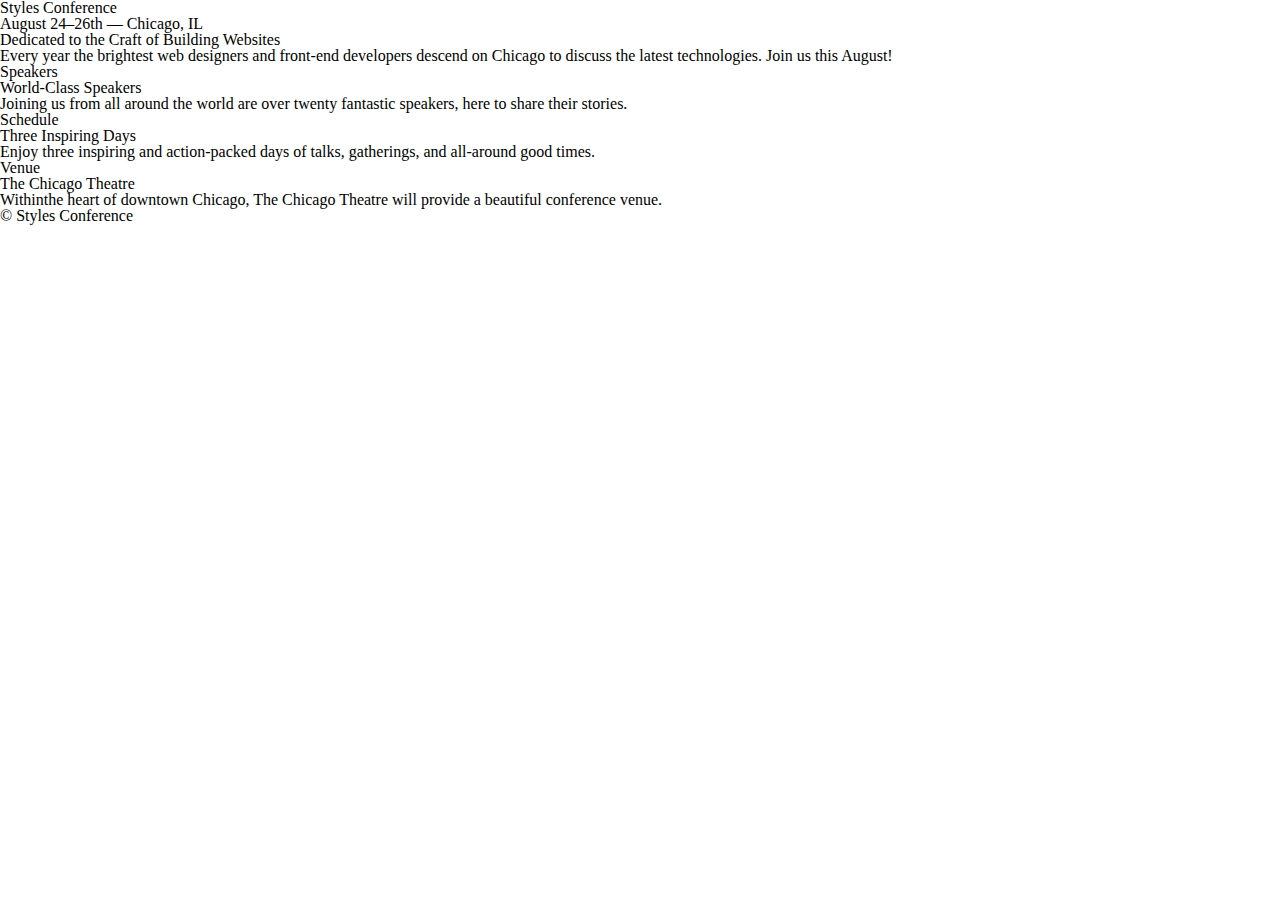
==== index.html @ 5c6b534c "co" ====
<!DOCTYPE html>
<html lang="en">
  <head>
    <meta charset="UTF-8">
    <meta content="width=device-width, initial-scale=1.0" name="viewport">
    <title>First Webpage</title>
    <link rel="stylesheet" href="style.css">
  </head>
  <body>
    <header>
      <h1>Styles Conference</h1>
      <h3>August 24&ndash;26th &mdash; Chicago, IL</h3>
    </header>
    <section>
      <section>
        <h2>Dedicated to the Craft of Building Websites</h2>
        <p>Every year the brightest web designers and front-end developers descend on Chicago to discuss the latest technologies. Join us this August!</p>
      </section>
      <section>
        <h5>Speakers</h5>
        <h3>World-Class Speakers</h3>
        <p>Joining us from all around the world are over twenty fantastic speakers, here to share their stories.</p>
      </section>
      <section>
        <h5>Schedule</h5>
        <h3>Three Inspiring Days</h3>
        <p>Enjoy three inspiring and action-packed days of talks, gatherings, and all-around good times.</p>
      </section>
      <section>
        <h5>Venue</h5>
        <h3>The Chicago Theatre</h3>
        <p>Withinthe heart of downtown Chicago, The Chicago Theatre will provide a beautiful conference venue.</p>
      </section>
    </section>
    <footer>
      <small>&copy; Styles Conference</small>
    </footer>
    


  </body>
</html>
---- style.css ----
/* http://meyerweb.com/eric/tools/css/reset/
   v2.0 | 20110126
   License: none (public domain)
*/

html, body, div, span, applet, object, iframe,
h1, h2, h3, h4, h5, h6, p, blockquote, pre,
a, abbr, acronym, address, big, cite, code,
del, dfn, em, img, ins, kbd, q, s, samp,
small, strike, strong, sub, sup, tt, var,
b, u, i, center,
dl, dt, dd, ol, ul, li,
fieldset, form, label, legend,
table, caption, tbody, tfoot, thead, tr, th, td,
article, aside, canvas, details, embed,
figure, figcaption, footer, header, hgroup,
menu, nav, output, ruby, section, summary,
time, mark, audio, video {
    margin: 0;
    padding: 0;
    border: 0;
    font-size: 100%;
    font: inherit;
    vertical-align: baseline;
    box-sizing: border-box;
}

/* HTML5 display-role reset for older browsers */
article, aside, details, figcaption, figure,
footer, header, hgroup, menu, nav, section {
    display: block;
}

body {
    line-height: 1;
}

ol, ul {
    list-style: none;
}

blockquote, q {
    quotes: none;
}

blockquote:before, blockquote:after,
q:before, q:after {
    content: '';
    content: none;
}

table {
    border-collapse: collapse;
    border-spacing: 0;
}
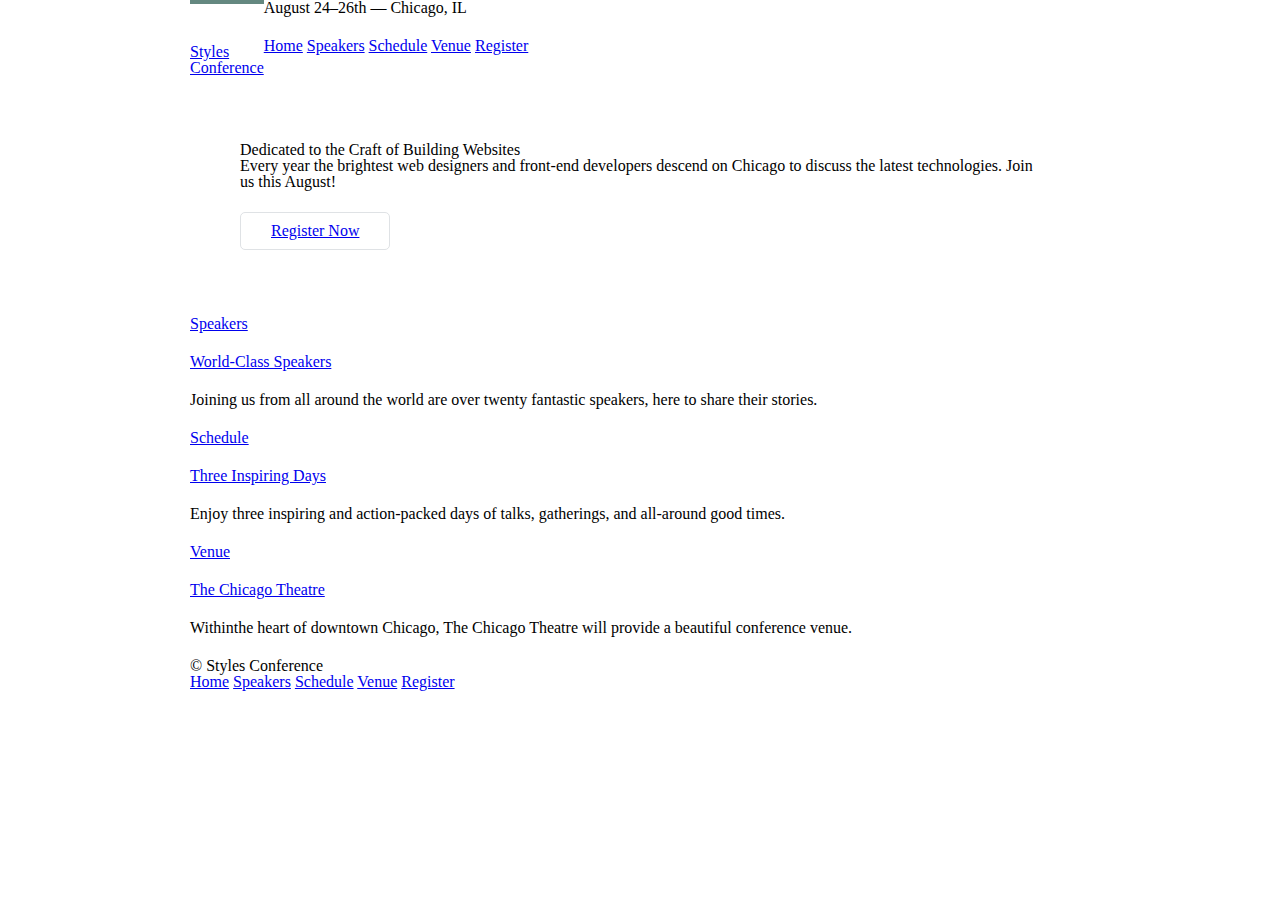
==== commit cbaab2c7: "more" ====
--- a/index.html
+++ b/index.html
@@ -7,36 +7,84 @@
     <link rel="stylesheet" href="style.css">
   </head>
   <body>
-    <header>
-      <h1>Styles Conference</h1>
+    
+    <!-- Header -->
+    
+    <header class="container group">
+      
+      <h1 class="logo">
+        <a href="index.html">Styles <br> Conference</a>
+      </h1>
+      
       <h3>August 24&ndash;26th &mdash; Chicago, IL</h3>
+      
+      <nav>
+        <a href="index.html">Home</a>
+        <a href="speakers.html">Speakers</a>
+        <a href="schedule.html">Schedule</a>
+        <a href="venue.html">Venue</a>
+        <a href="register.html">Register</a>
+      </nav>
+      
     </header>
-    <section>
+    
+    <!-- Hero -->
+    
+    <section class="hero container">
+      <h2>Dedicated to the Craft of Building Websites</h2>
+      
+      <p>Every year the brightest web designers and front-end developers descend on Chicago to discuss the latest
+        technologies. Join us this August!</p>
+      
+      <a class="btn btn-alt" href="register.html">Register Now</a>
+      
+    </section>
+    
+    <!-- Teasers -->
+    
+    <section class="container">
+    
       <section>
-        <h2>Dedicated to the Craft of Building Websites</h2>
-        <p>Every year the brightest web designers and front-end developers descend on Chicago to discuss the latest technologies. Join us this August!</p>
-      </section>
-      <section>
-        <h5>Speakers</h5>
-        <h3>World-Class Speakers</h3>
+        <a href="speakers.html">
+          <h5>Speakers</h5>
+          <h3>World-Class Speakers</h3>
+        </a>
         <p>Joining us from all around the world are over twenty fantastic speakers, here to share their stories.</p>
       </section>
+      
       <section>
-        <h5>Schedule</h5>
-        <h3>Three Inspiring Days</h3>
+        <a href="schedule.html">
+          <h5>Schedule</h5>
+          <h3>Three Inspiring Days</h3>
+        </a>
         <p>Enjoy three inspiring and action-packed days of talks, gatherings, and all-around good times.</p>
       </section>
+      
       <section>
-        <h5>Venue</h5>
-        <h3>The Chicago Theatre</h3>
+        <a href="venue.html">
+          <h5>Venue</h5>
+          <h3>The Chicago Theatre</h3>
+        </a>
         <p>Withinthe heart of downtown Chicago, The Chicago Theatre will provide a beautiful conference venue.</p>
       </section>
+      
     </section>
-    <footer>
+    
+    <!-- Footer -->
+    
+    <footer class="primary-footer group container">
+      
       <small>&copy; Styles Conference</small>
+      
+      <nav>
+        <a href="index.html">Home</a>
+        <a href="speakers.html">Speakers</a>
+        <a href="schedule.html">Schedule</a>
+        <a href="venue.html">Venue</a>
+        <a href="register.html">Register</a>
+      </nav>
+      
     </footer>
     
-
-
   </body>
 </html>--- a/style.css
+++ b/style.css
@@ -22,7 +22,6 @@
     font-size: 100%;
     font: inherit;
     vertical-align: baseline;
-    box-sizing: border-box;
 }
 
 /* HTML5 display-role reset for older browsers */
@@ -52,4 +51,47 @@
 table {
     border-collapse: collapse;
     border-spacing: 0;
+}
+
+*, *:before, *:after {
+    -webkit-box-sizing: border-box;
+    -moz-box-sizing: border-box;
+    box-sizing: border-box;
+}
+
+.container {
+    width: 960px;
+    padding: 0 30px;
+    margin: 0 auto;
+}
+
+h1, h3, h4, h5, p {
+    margin-bottom: 22px;
+}
+
+.btn {
+    border-radius: 5px;
+    display: inline-block;
+    margin: 0;
+}
+
+.btn-alt {
+    border: 1px solid #dfe2e5;
+    padding: 10px 30px;
+}
+
+.hero {
+    padding: 22px 80px 66px 80px;
+}
+
+.group:after, .group:before, .group {
+    content: "";
+    display: table;
+    clear: both;
+}
+
+.logo {
+    float: left;
+    border-top: 4px solid #648880;
+    padding: 40px 0 22px 0;
 }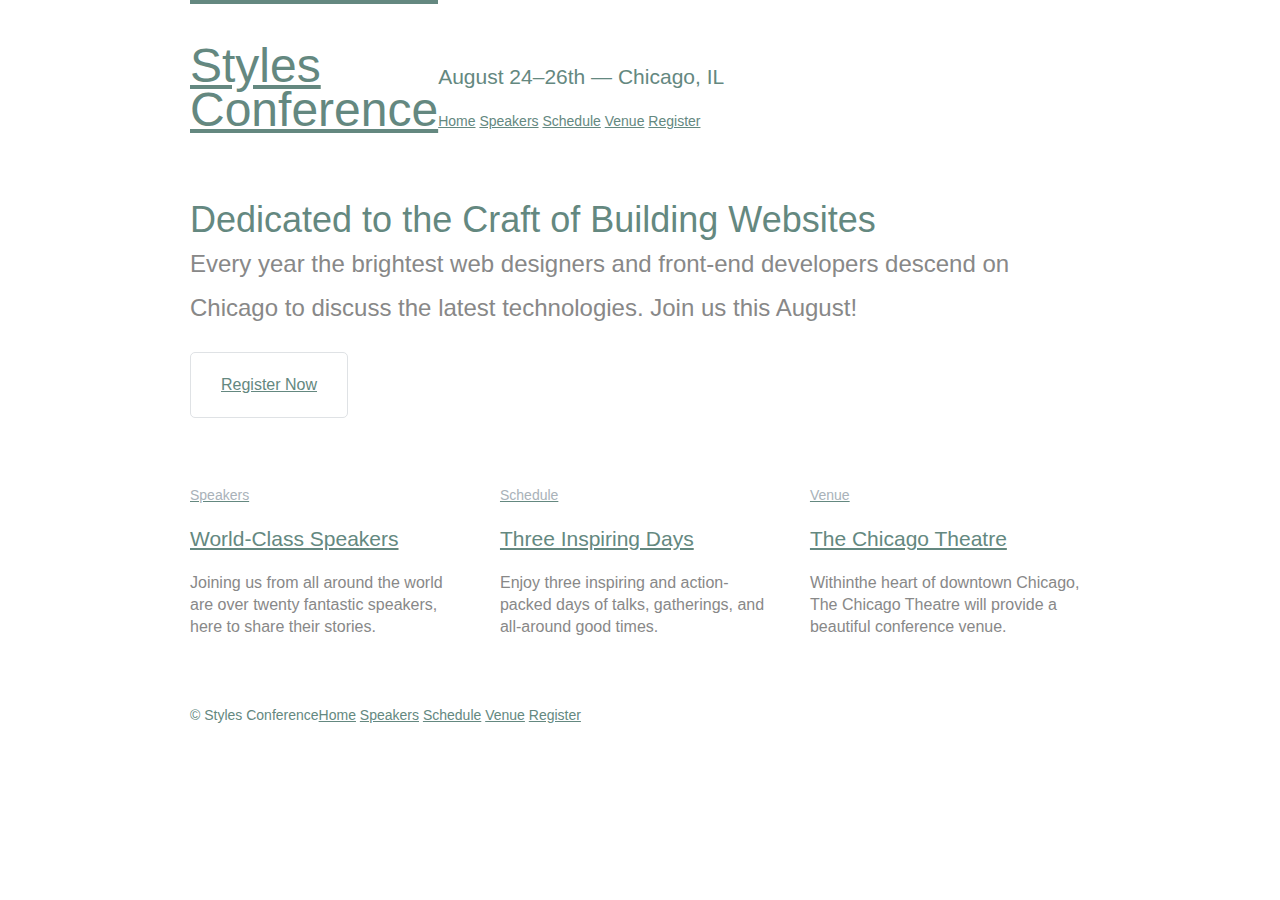
==== commit e285258c: "text-decoration done" ====
--- a/index.html
+++ b/index.html
@@ -16,9 +16,9 @@
         <a href="index.html">Styles <br> Conference</a>
       </h1>
       
-      <h3>August 24&ndash;26th &mdash; Chicago, IL</h3>
+      <h3 class="tagline">August 24&ndash;26th &mdash; Chicago, IL</h3>
       
-      <nav>
+      <nav class="primary-nav">
         <a href="index.html">Home</a>
         <a href="speakers.html">Speakers</a>
         <a href="schedule.html">Schedule</a>
@@ -42,25 +42,26 @@
     
     <!-- Teasers -->
     
-    <section class="container">
+    <section class="grid">
     
-      <section>
+    <!--      Speakers-->
+      <section class="teaser col-1-3">
         <a href="speakers.html">
           <h5>Speakers</h5>
           <h3>World-Class Speakers</h3>
         </a>
         <p>Joining us from all around the world are over twenty fantastic speakers, here to share their stories.</p>
-      </section>
-      
-      <section>
+      </section><!--
+      Schedule
+      --><section class="teaser col-1-3">
         <a href="schedule.html">
           <h5>Schedule</h5>
           <h3>Three Inspiring Days</h3>
         </a>
         <p>Enjoy three inspiring and action-packed days of talks, gatherings, and all-around good times.</p>
-      </section>
-      
-      <section>
+      </section><!--
+      Venue
+      --><section class="teaser col-1-3">
         <a href="venue.html">
           <h5>Venue</h5>
           <h3>The Chicago Theatre</h3>
--- a/style.css
+++ b/style.css
@@ -59,10 +59,9 @@
     box-sizing: border-box;
 }
 
-.container {
-    width: 960px;
-    padding: 0 30px;
-    margin: 0 auto;
+body {
+    color: #888;
+    font: 300 16px/22px "Open Sans", "Helvetica Neue", Helvetica, Arial, sans-serif;
 }
 
 h1, h3, h4, h5, p {
@@ -81,7 +80,16 @@
 }
 
 .hero {
+    line-height: 44px;
     padding: 22px 80px 66px 80px;
+}
+
+.hero h2 {
+    font-size: 36px;
+}
+
+.hero p {
+    font-size: 24px;
 }
 
 .group:after, .group:before, .group {
@@ -94,4 +102,111 @@
     float: left;
     border-top: 4px solid #648880;
     padding: 40px 0 22px 0;
-}+}
+
+.primary-footer small {
+    float: left;
+    font-weight: 400;
+}
+
+.primary-footer {
+    color: #648880;
+    font-size: 14px;
+    padding-bottom: 44px;
+    padding-top: 44px;
+}
+
+.col-1-3 {
+    width: 33.33%;
+}
+
+.col-2-3 {
+    width: 66.66%;
+}
+
+.col-1-3, .col-2-3 {
+    display: inline-block;
+    vertical-align: top;
+}
+
+.grid, .col-1-3, .col-2-3 {
+    padding-left: 15px;
+    padding-right: 15px;
+}
+
+.container,
+.grid {
+    margin: 0 auto;
+    width: 960px;
+}
+
+.container {
+    padding-left: 30px;
+    padding-right: 30px;
+}
+
+h1, h2, h3, h4 {
+    color: #648880;
+}
+
+h1 {
+    font-size: 36px;
+    line-height: 44px;
+}
+h2 {
+    font-size: 24px;
+    line-height: 44px;
+}
+h3 {
+    font-size: 21px;
+}
+h4 {
+    font-size: 18px;
+}
+h5 {
+    color: #a9b2b9;
+    font-size: 14px;
+    font-weight: 400;
+}
+strong {
+    font-weight: 400;
+}
+cite, em {
+    font-style: italic;
+}
+
+/*
+    =============================
+    Links
+    =============================
+
+*/
+
+
+a:hover {
+    color: #a9b2b9;
+}
+a {
+    color: #648880;
+}
+
+.logo {
+    border-top: 4px solid #648880;
+    float: left;
+    font-size: 48px;
+    line-height: 44px;
+    padding: 40px 0 22px 0;
+}
+
+.tagline {
+    margin: 66px 0 22px 0;
+}
+
+.primary-nav {
+    font-size: 14px;
+    font-weight: 400;
+}
+
+.teaser a:hover h5 {
+    color: #a9b2b9;
+}
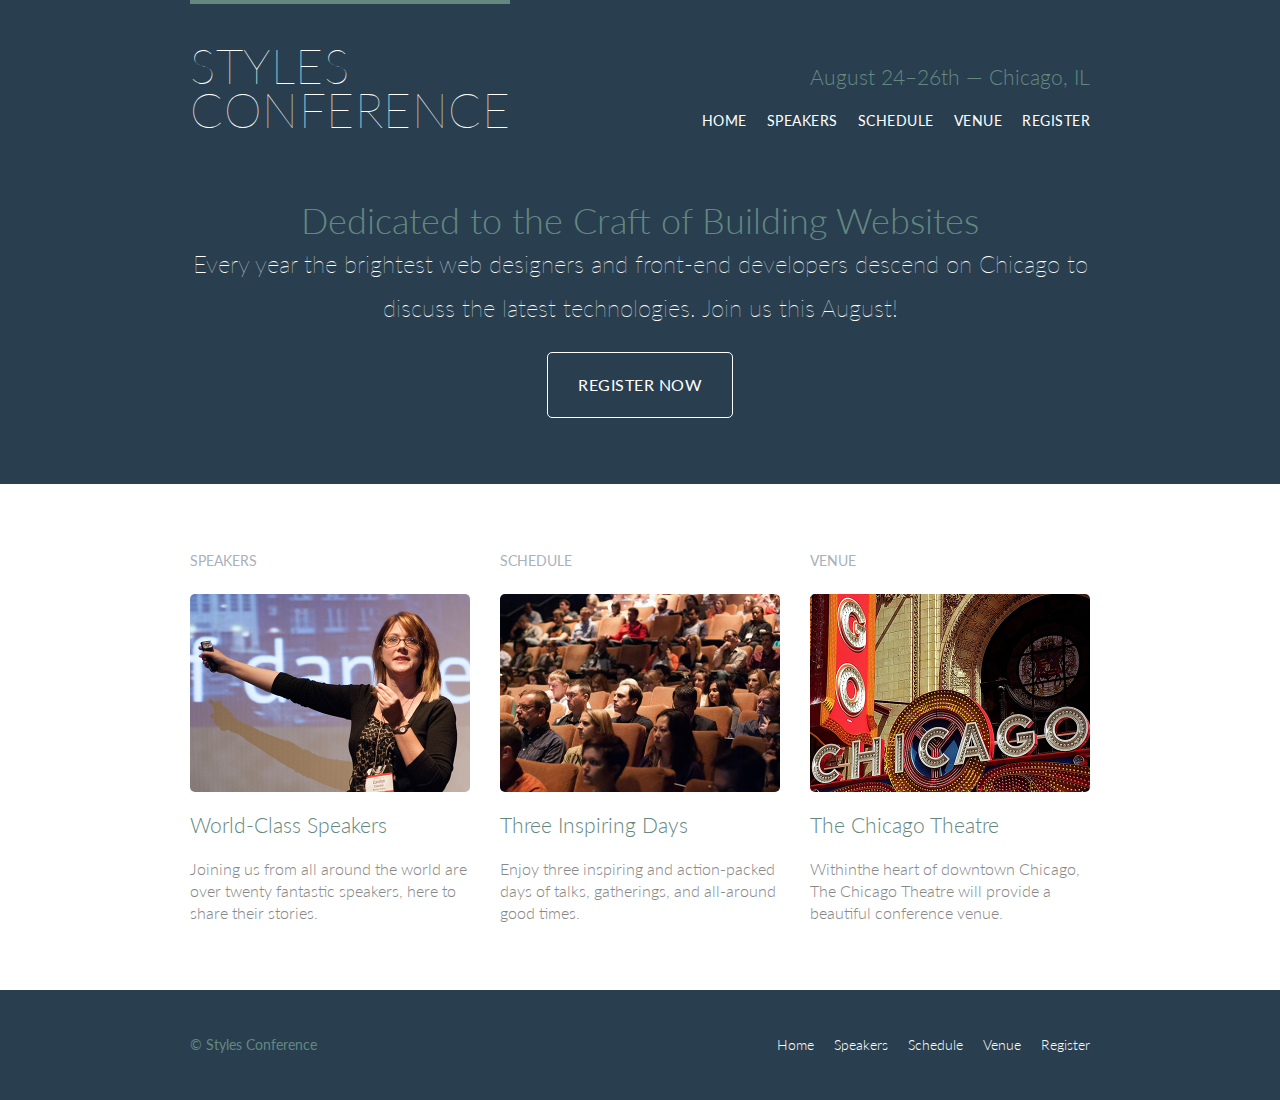
==== commit 5af3d251: "Speakers Images added" ====
--- a/index.html
+++ b/index.html
@@ -4,13 +4,15 @@
     <meta charset="UTF-8">
     <meta content="width=device-width, initial-scale=1.0" name="viewport">
     <title>First Webpage</title>
-    <link rel="stylesheet" href="style.css">
+    <link rel="stylesheet" href="assets/stylesheets/style.css">
+    <link href="https://fonts.googleapis.com/css2?family=Lato:ital,wght@0,100;0,300;0,400;1,100;1,300;1,400&display=swap" rel="stylesheet">
+
   </head>
   <body>
     
     <!-- Header -->
     
-    <header class="container group">
+    <header class="primary-header container group">
       
       <h1 class="logo">
         <a href="index.html">Styles <br> Conference</a>
@@ -18,12 +20,14 @@
       
       <h3 class="tagline">August 24&ndash;26th &mdash; Chicago, IL</h3>
       
-      <nav class="primary-nav">
-        <a href="index.html">Home</a>
-        <a href="speakers.html">Speakers</a>
-        <a href="schedule.html">Schedule</a>
-        <a href="venue.html">Venue</a>
-        <a href="register.html">Register</a>
+      <nav class="nav primary-nav">
+        <ul>
+          <li><a href="index.html">Home</a></li><!--
+    --><li><a href="speakers.html">Speakers</a></li><!--
+    --><li><a href="schedule.html">Schedule</a></li><!--
+    --><li><a href="venue.html">Venue</a></li><!--
+    --><li><a href="register.html">Register</a></li>
+        </ul>
       </nav>
       
     </header>
@@ -40,49 +44,57 @@
       
     </section>
     
+    
     <!-- Teasers -->
     
-    <section class="grid">
-    
-    <!--      Speakers-->
-      <section class="teaser col-1-3">
-        <a href="speakers.html">
+    <section class="row">
+      <div class="grid">
+      
+      <!--      Speakers-->
+        <section class="teaser col-1-3">
           <h5>Speakers</h5>
-          <h3>World-Class Speakers</h3>
-        </a>
-        <p>Joining us from all around the world are over twenty fantastic speakers, here to share their stories.</p>
-      </section><!--
-      Schedule
-      --><section class="teaser col-1-3">
+          <a href="speakers.html">
+            <img src="assets/images/home/speakers.jpg" alt="Professional Speakers"/>
+            <h3>World-Class Speakers</h3>
+          </a>
+          <p>Joining us from all around the world are over twenty fantastic speakers, here to share their stories.</p>
+        </section><!--
+        Schedule
+        --><section class="teaser col-1-3">
+        <h5>Schedule</h5>
         <a href="schedule.html">
-          <h5>Schedule</h5>
-          <h3>Three Inspiring Days</h3>
-        </a>
-        <p>Enjoy three inspiring and action-packed days of talks, gatherings, and all-around good times.</p>
-      </section><!--
-      Venue
-      --><section class="teaser col-1-3">
+          <img src="assets/images/home/schedule.jpg" alt="Schedule"/>
+            <h3>Three Inspiring Days</h3>
+          </a>
+          <p>Enjoy three inspiring and action-packed days of talks, gatherings, and all-around good times.</p>
+        </section><!--
+        Venue
+        --><section class="teaser col-1-3">
+        <h5>Venue</h5>
         <a href="venue.html">
-          <h5>Venue</h5>
-          <h3>The Chicago Theatre</h3>
-        </a>
-        <p>Withinthe heart of downtown Chicago, The Chicago Theatre will provide a beautiful conference venue.</p>
-      </section>
-      
+          <img src="assets/images/home/venue.jpg"/>
+            <h3>The Chicago Theatre</h3>
+          </a>
+          <p>Withinthe heart of downtown Chicago, The Chicago Theatre will provide a beautiful conference venue.</p>
+        </section>
+        
+      </div>
     </section>
-    
     <!-- Footer -->
     
     <footer class="primary-footer group container">
       
       <small>&copy; Styles Conference</small>
       
-      <nav>
-        <a href="index.html">Home</a>
-        <a href="speakers.html">Speakers</a>
-        <a href="schedule.html">Schedule</a>
-        <a href="venue.html">Venue</a>
-        <a href="register.html">Register</a>
+      <nav class="nav">
+        <ul>
+          <li><a href="index.html">Home</a></li><!--
+          --><li><a href="speakers.html">Speakers</a></li><!--
+          --><li><a href="schedule.html">Schedule</a></li><!--
+          --><li><a href="venue.html">Venue</a></li><!--
+          --><li><a href="register.html">Register</a></li>
+        </ul>
+        
       </nav>
       
     </footer>
--- a/assets/stylesheets/style.css
+++ b/assets/stylesheets/style.css
@@ -0,0 +1,307 @@
+/* http://meyerweb.com/eric/tools/css/reset/
+   v2.0 | 20110126
+   License: none (public domain)
+*/
+
+html, body, div, span, applet, object, iframe,
+h1, h2, h3, h4, h5, h6, p, blockquote, pre,
+a, abbr, acronym, address, big, cite, code,
+del, dfn, em, img, ins, kbd, q, s, samp,
+small, strike, strong, sub, sup, tt, var,
+b, u, i, center,
+dl, dt, dd, ol, ul, li,
+fieldset, form, label, legend,
+table, caption, tbody, tfoot, thead, tr, th, td,
+article, aside, canvas, details, embed,
+figure, figcaption, footer, header, hgroup,
+menu, nav, output, ruby, section, summary,
+time, mark, audio, video {
+    margin: 0;
+    padding: 0;
+    border: 0;
+    font-size: 100%;
+    font: inherit;
+    vertical-align: baseline;
+}
+
+/* HTML5 display-role reset for older browsers */
+article, aside, details, figcaption, figure,
+footer, header, hgroup, menu, nav, section {
+    display: block;
+}
+
+body {
+    line-height: 1;
+}
+
+ol, ul {
+    list-style: none;
+}
+
+blockquote, q {
+    quotes: none;
+}
+
+blockquote:before, blockquote:after,
+q:before, q:after {
+    content: '';
+    content: none;
+}
+
+table {
+    border-collapse: collapse;
+    border-spacing: 0;
+}
+
+*, *:before, *:after {
+    -webkit-box-sizing: border-box;
+    -moz-box-sizing: border-box;
+    box-sizing: border-box;
+}
+
+body {
+    background: #293f50;
+    color: #888;
+    font: 300 16px/22px "Lato", "Open Sans", "Helvetica Neue", Helvetica, Arial, sans-serif;
+}
+
+h1, h3, h4, h5, p {
+    margin-bottom: 22px;
+}
+
+.btn {
+    border-radius: 5px;
+    color: #fff;
+    cursor: pointer;
+    display: inline-block;
+    font-weight: 400;
+    letter-spacing: .5px;
+    margin: 0;
+    text-transform: uppercase;
+}
+
+.btn-alt {
+    border: 1px solid #fff;
+    padding: 10px 30px;
+}
+
+.btn-alt:hover {
+    background: #fff;
+    color: #648880;
+}
+
+.hero {
+    color: #fff;
+    line-height: 44px;
+    padding: 22px 80px 66px 80px;
+    text-align: center;
+}
+
+.hero h2 {
+    font-size: 36px;
+}
+
+.hero p {
+    font-size: 24px;
+    font-weight: 100;
+}
+
+.group:after, .group:before, .group {
+    content: "";
+    display: table;
+    clear: both;
+}
+
+.logo {
+    border-top: 4px solid #648880;
+    float: left;
+    font-size: 48px;
+    font-weight: 100;
+    letter-spacing: .5px;
+    line-height: 44px;
+    padding: 40px 0 22px 0;
+    text-transform: uppercase;
+}
+
+.primary-footer small {
+    float: left;
+    font-weight: 400;
+}
+
+.primary-footer {
+    color: #648880;
+    font-size: 14px;
+    padding-bottom: 44px;
+    padding-top: 44px;
+}
+
+.col-1-3 {
+    width: 33.33%;
+}
+
+.col-2-3 {
+    width: 66.66%;
+}
+
+.col-1-3, .col-2-3 {
+    display: inline-block;
+    vertical-align: top;
+}
+
+.grid, .col-1-3, .col-2-3 {
+    padding-left: 15px;
+    padding-right: 15px;
+}
+
+.container,
+.grid {
+    margin: 0 auto;
+    width: 960px;
+}
+
+.container {
+    padding-left: 30px;
+    padding-right: 30px;
+}
+
+h1, h2, h3, h4 {
+    color: #648880;
+}
+
+h1 {
+    font-size: 36px;
+    line-height: 44px;
+}
+h2 {
+    font-size: 24px;
+    line-height: 44px;
+}
+h3 {
+    font-size: 21px;
+}
+h4 {
+    font-size: 18px;
+}
+h5 {
+    color: #a9b2b9;
+    font-size: 14px;
+    font-weight: 400;
+    text-transform: uppercase;
+}
+strong {
+    font-weight: 400;
+}
+cite, em {
+    font-style: italic;
+}
+
+/*
+    =============================
+    Links
+    =============================
+
+*/
+
+
+a:hover {
+    color: #a9b2b9;
+}
+a {
+    color: #648880;
+    text-decoration: none;
+}
+p a {
+    border-bottom: 1px solid #dfe2e5;
+}
+
+.logo {
+    border-top: 4px solid #648880;
+    float: left;
+    font-size: 48px;
+    line-height: 44px;
+    padding: 40px 0 22px 0;
+}
+
+.tagline {
+    margin: 66px 0 22px 0;
+    text-align: right;
+}
+
+.primary-nav {
+    font-size: 14px;
+    font-weight: 400;
+    letter-spacing: 0.5px;
+    text-transform: uppercase;
+}
+
+.teaser a:hover h5 {
+    color: #a9b2b9;
+}
+
+.nav {
+    text-align: right;
+}
+
+.primary-header a,
+.primary-footer a {
+    color: #fff;
+}
+.primary-header a:hover,
+.primary-footer a:hover {
+    color: #648880;
+}
+
+.row, .row-alt {
+    min-width: 960px;
+}
+
+.row {
+    background: #fff;
+    padding: 66px 0 44px 0;
+}
+
+.row-alt {
+    background: #cbe2c1;
+    background: -webkit-linear-gradient(to right, #a1d3b0, #f6f1d3);
+    background: -moz-linear-gradient(to right, #a1d3b0, #f6f1d3);
+    background: linear-gradient(to right, #a1d3b0, #f6f1d3);
+    padding: 44px 0 22px 0;
+}
+
+.lead {
+    text-align: center;
+}
+.lead p {
+    font-size: 21px;
+    line-height: 33px;
+}
+
+.nav li {
+    display: inline-block;
+    margin: 0 10px;
+    vertical-align: top;
+}
+
+.nav li:last-child {
+    margin-right: 0;
+}
+
+.speaker-info {
+    border: 1px solid #dfe2e5;
+    border-radius: 5px;
+    margin-top: 88px;
+    padding: 22px 0;
+    text-align: center;
+}
+
+.speaker {
+    margin-bottom: 44px;
+}
+
+.teaser img {
+    border-radius: 5px;
+    display: block;
+    margin-bottom: 22px;
+    max-width: 100%;
+}
+
